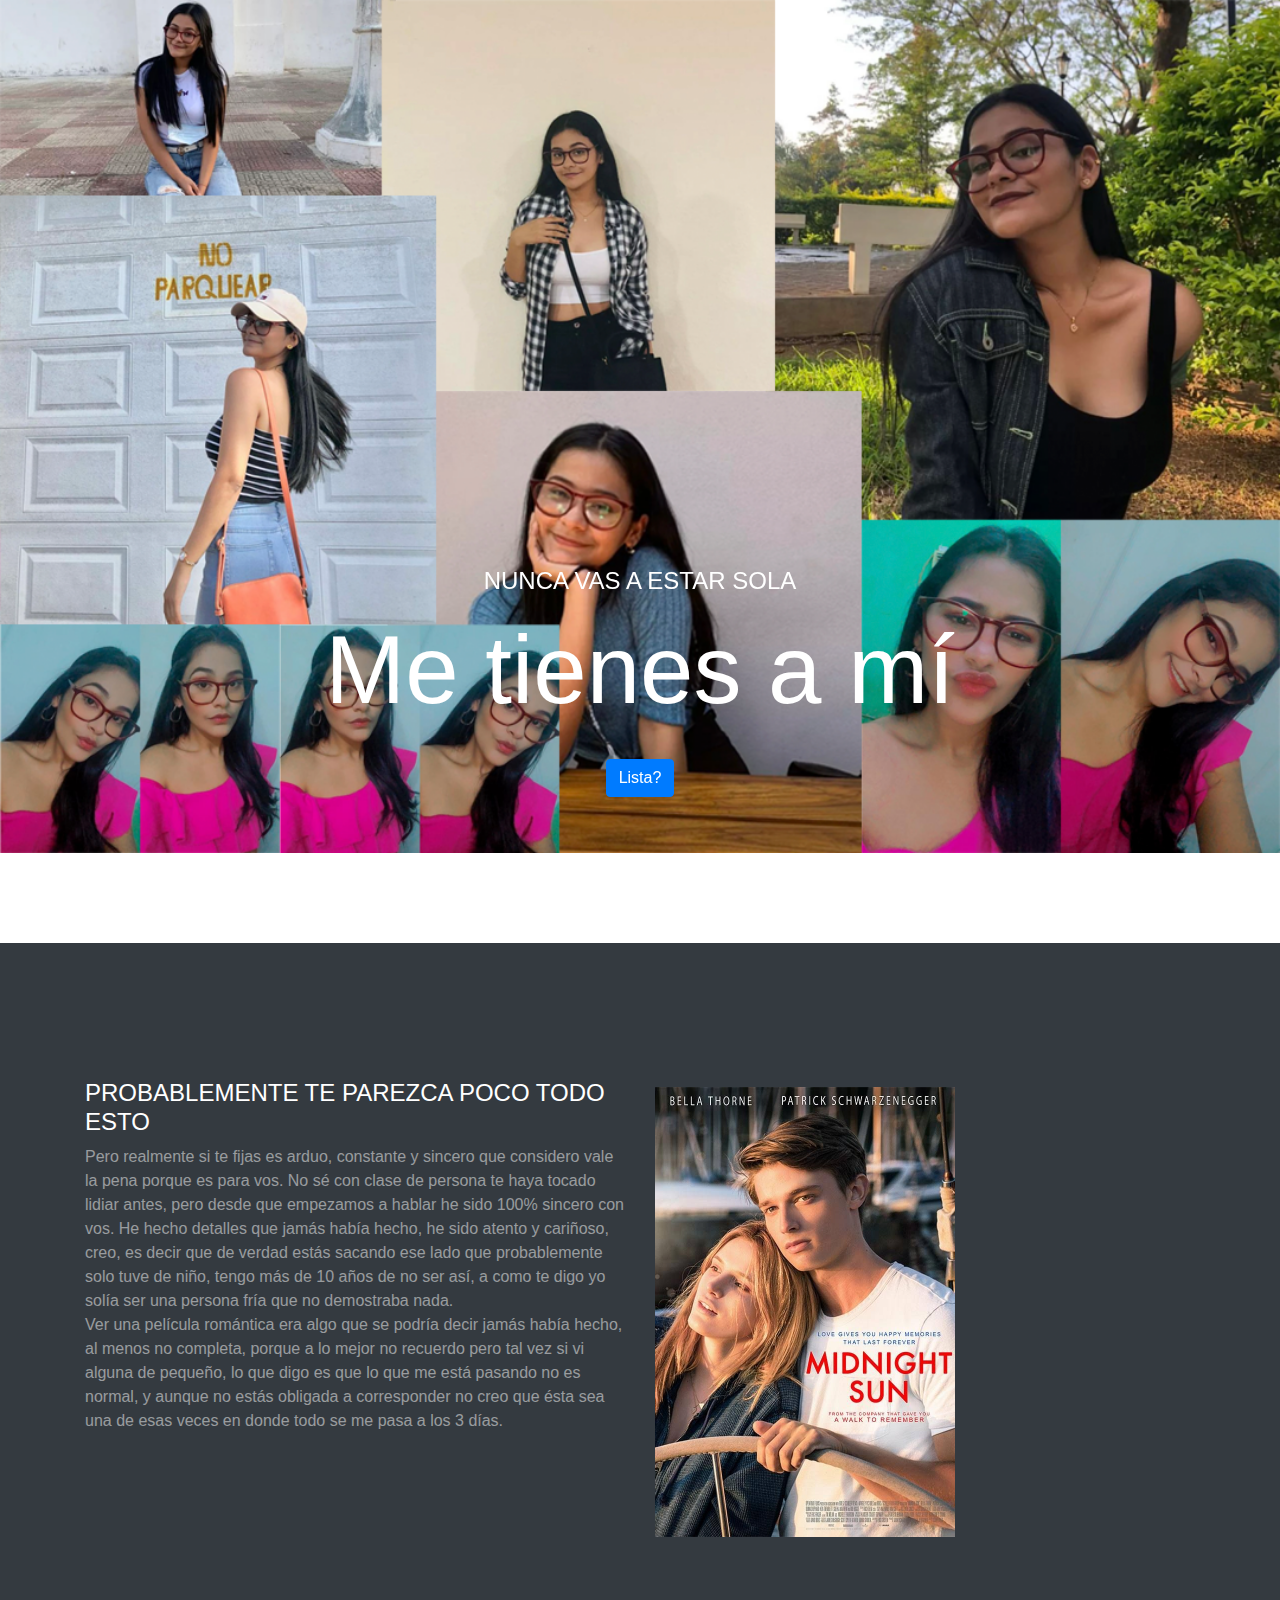
==== index.html @ 7e65a3c1 "armer1" ====
<!DOCTYPE html>
<html lang="en">
    <head>
        <meta charset="UTF-8">
        <meta http-equiv="X-UA-Compatible" content="IE=edge">
        <meta name="viewport" content="width=device-width, initial-scale=1.0">
        <link rel="stylesheet" href="style.css">
        <link rel="stylesheet"
            href="https://stackpath.bootstrapcdn.com/bootstrap/4.3.1/css/bootstrap.min.css"
            integrity="sha384-ggOyR0iXCbMQv3Xipma34MD+dH/1fQ784/j6cY/iJTQUOhcWr7x9JvoRxT2MZw1T"
            crossorigin="anonymous">
        <script src="https://code.jquery.com/jquery-3.3.1.slim.min.js"
            integrity="sha384-q8i/X+965DzO0rT7abK41JStQIAqVgRVzpbzo5smXKp4YfRvH+8abtTE1Pi6jizo"
            crossorigin="anonymous"></script>
        <script
            src="https://cdnjs.cloudflare.com/ajax/libs/popper.js/1.14.7/umd/popper.min.js"
            integrity="sha384-UO2eT0CpHqdSJQ6hJty5KVphtPhzWj9WO1clHTMGa3JDZwrnQq4sF86dIHNDz0W1"
            crossorigin="anonymous"></script>
        <script
            src="https://stackpath.bootstrapcdn.com/bootstrap/4.3.1/js/bootstrap.min.js"
            integrity="sha384-JjSmVgyd0p3pXB1rRibZUAYoIIy6OrQ6VrjIEaFf/nJGzIxFDsf4x0xIM+B07jRM"
            crossorigin="anonymous"></script>
        <title>Armer</title>
    </head>
    <body>
        
        <div class="container-fluid p-0" style="margin-bottom: 90px;">
            <div id="header-carousel" class="carousel slide"
                data-ride="carousel">
                <div class="carousel-inner">
                    <div class="carousel-item active">
                        <img class="w-100" src="img/wallpaper.png" alt="Image">
                        <div class="carousel-caption d-flex flex-column
                            align-items-center justify-content-center">
                            <div class="p-3" style="max-width: 900px;">
                                <h4 class="text-white text-uppercase mb-md-3">Nunca
                                    vas a estar sola</h4>
                                <h1 class="display-1 text-white mb-md-4">Me
                                    tienes a mí</h1>
                                <a href="top.html" class="btn btn-primary py-md-3px-md-5 mt-2"> Lista?</a>
                            </div>
                        </div>
                    </div>
             
            </div>

        </div>
        <div class="container-fluid position-relative overlay-top bg-dark text-white-50 py-5" style="margin-top: 90px;">
            <div class="container mt-5 pt-5">
                <div class="row">
                    <div class="col-md-6 mb-5">
                            <h4 class="mt-n2 text-uppercase text-white">Probablemente te parezca poco todo esto</h4>
                        <p class="m-0">
                            Pero realmente si te fijas es arduo, constante y sincero que considero vale la pena porque es para vos.
                            No sé con clase de persona te haya tocado lidiar antes, pero desde que empezamos a hablar he sido 100% sincero
                            con vos. He hecho detalles que jamás había hecho, he sido atento y cariñoso, creo, es decir que de verdad
                            estás sacando ese lado que probablemente solo tuve de niño, tengo más de 10 años de no ser así, a como te digo
                            yo solía ser una persona fría que no demostraba nada. <br>
                            Ver una película romántica era algo que se podría decir jamás había hecho, al menos no completa, porque a lo mejor no recuerdo
                            pero tal vez si vi alguna de pequeño, lo que digo es que lo que me está pasando no es normal, y aunque no estás obligada a corresponder
                            no creo que ésta sea una de esas veces en donde todo se me pasa a los 3 días.
                            <br>

                        </p>
                    </div>
                    <div class="col-md-6 mb-5">
                        <div class="w-100">
                            <img src="img/midnigth.jpg" alt="" style="width: 300px; height:auto;">
                        </div>
                    </div>
                </div>
            </div>
            
        </div>
    </body>
</html>
---- style.css ----
@import url('https://fonts.googleapis.com/css2?family=Kanit&display=swap');
.contenedor{
    position: relative;
    display: inline-block;
    text-align: center;
}
.texto-encima{
    position: absolute;
    top: 10px;
    left: 10px;
}
.centrado{
    position: absolute;
    top: 50%;
    left: 50%;
    transform: translate(-50%, -50%);
    color:white;
    font-family: 'Kanit', sans-serif;
    font-size: xx-large;
}
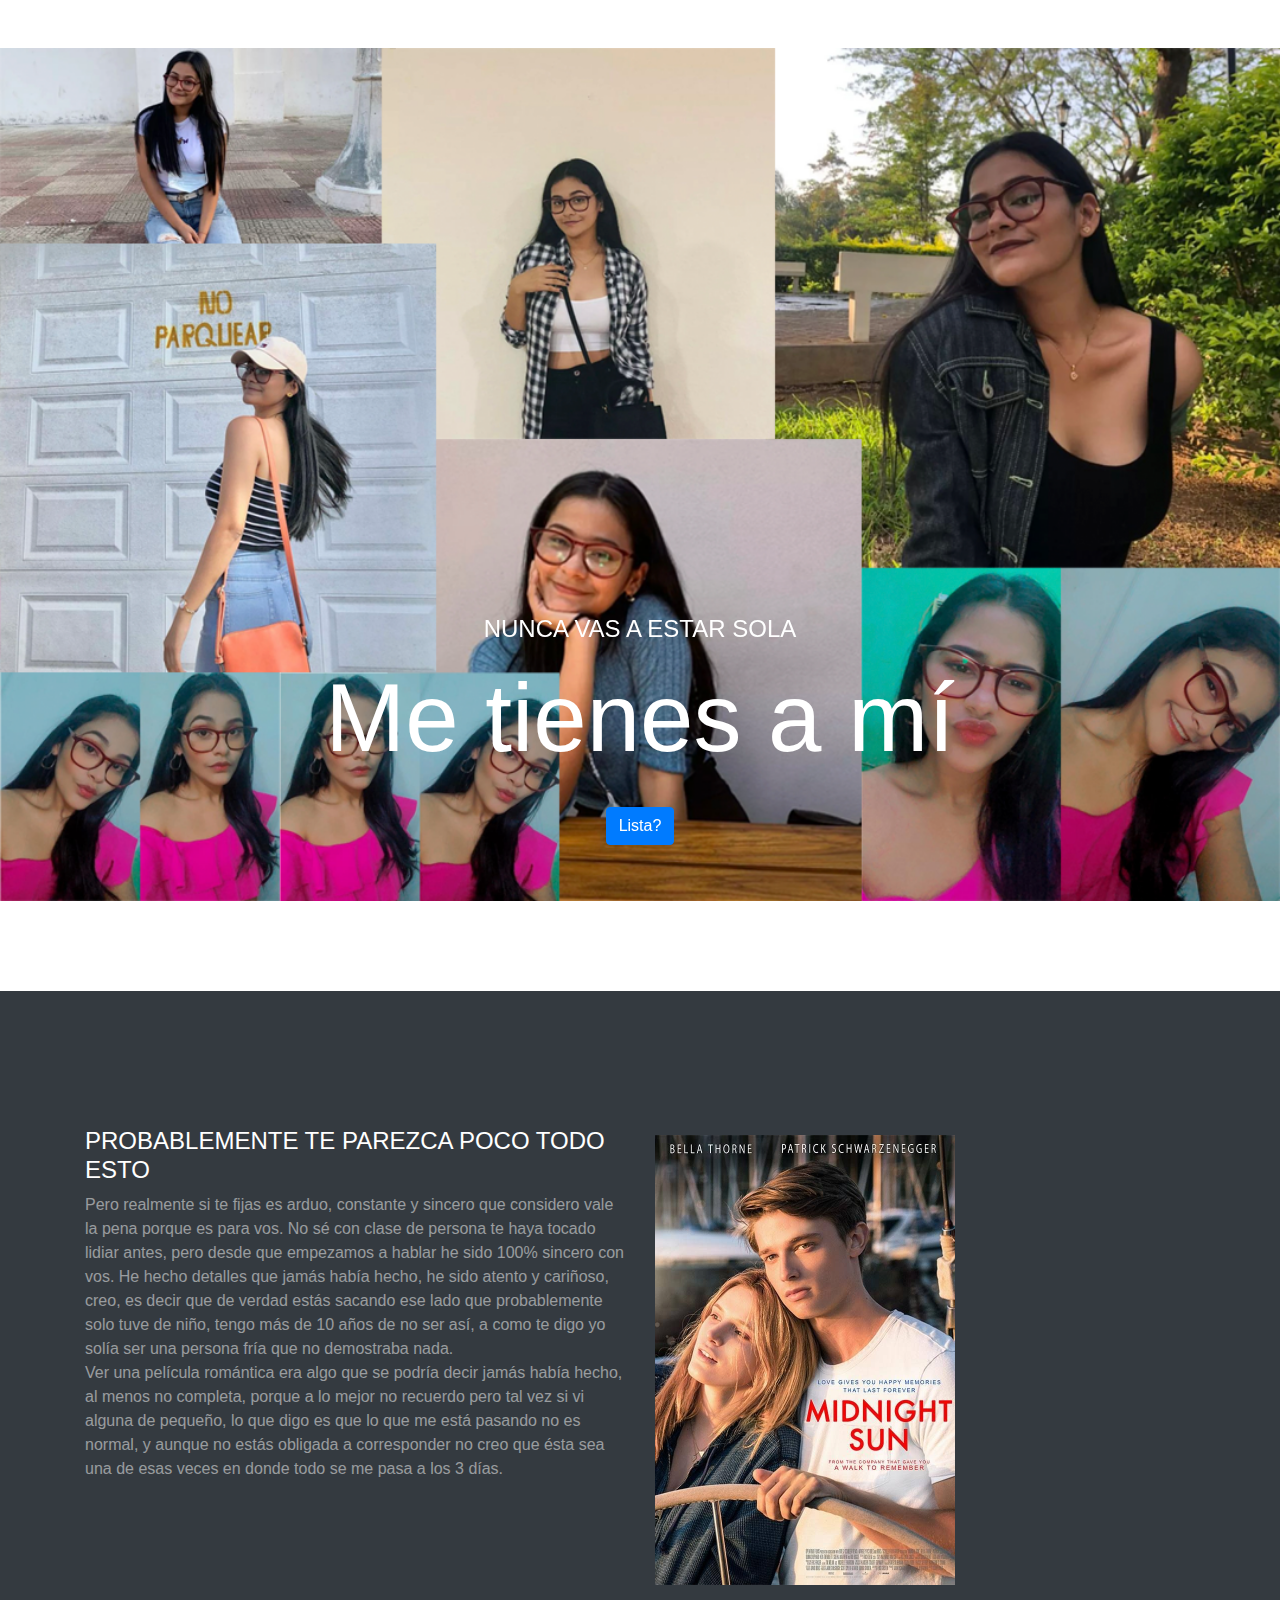
==== commit f104f81e: "Update index.html" ====
--- a/index.html
+++ b/index.html
@@ -23,7 +23,8 @@
         <title>Armer</title>
     </head>
     <body>
-        
+        <br>
+        <br>
         <div class="container-fluid p-0" style="margin-bottom: 90px;">
             <div id="header-carousel" class="carousel slide"
                 data-ride="carousel">
@@ -73,4 +74,4 @@
             
         </div>
     </body>
-</html>+</html>
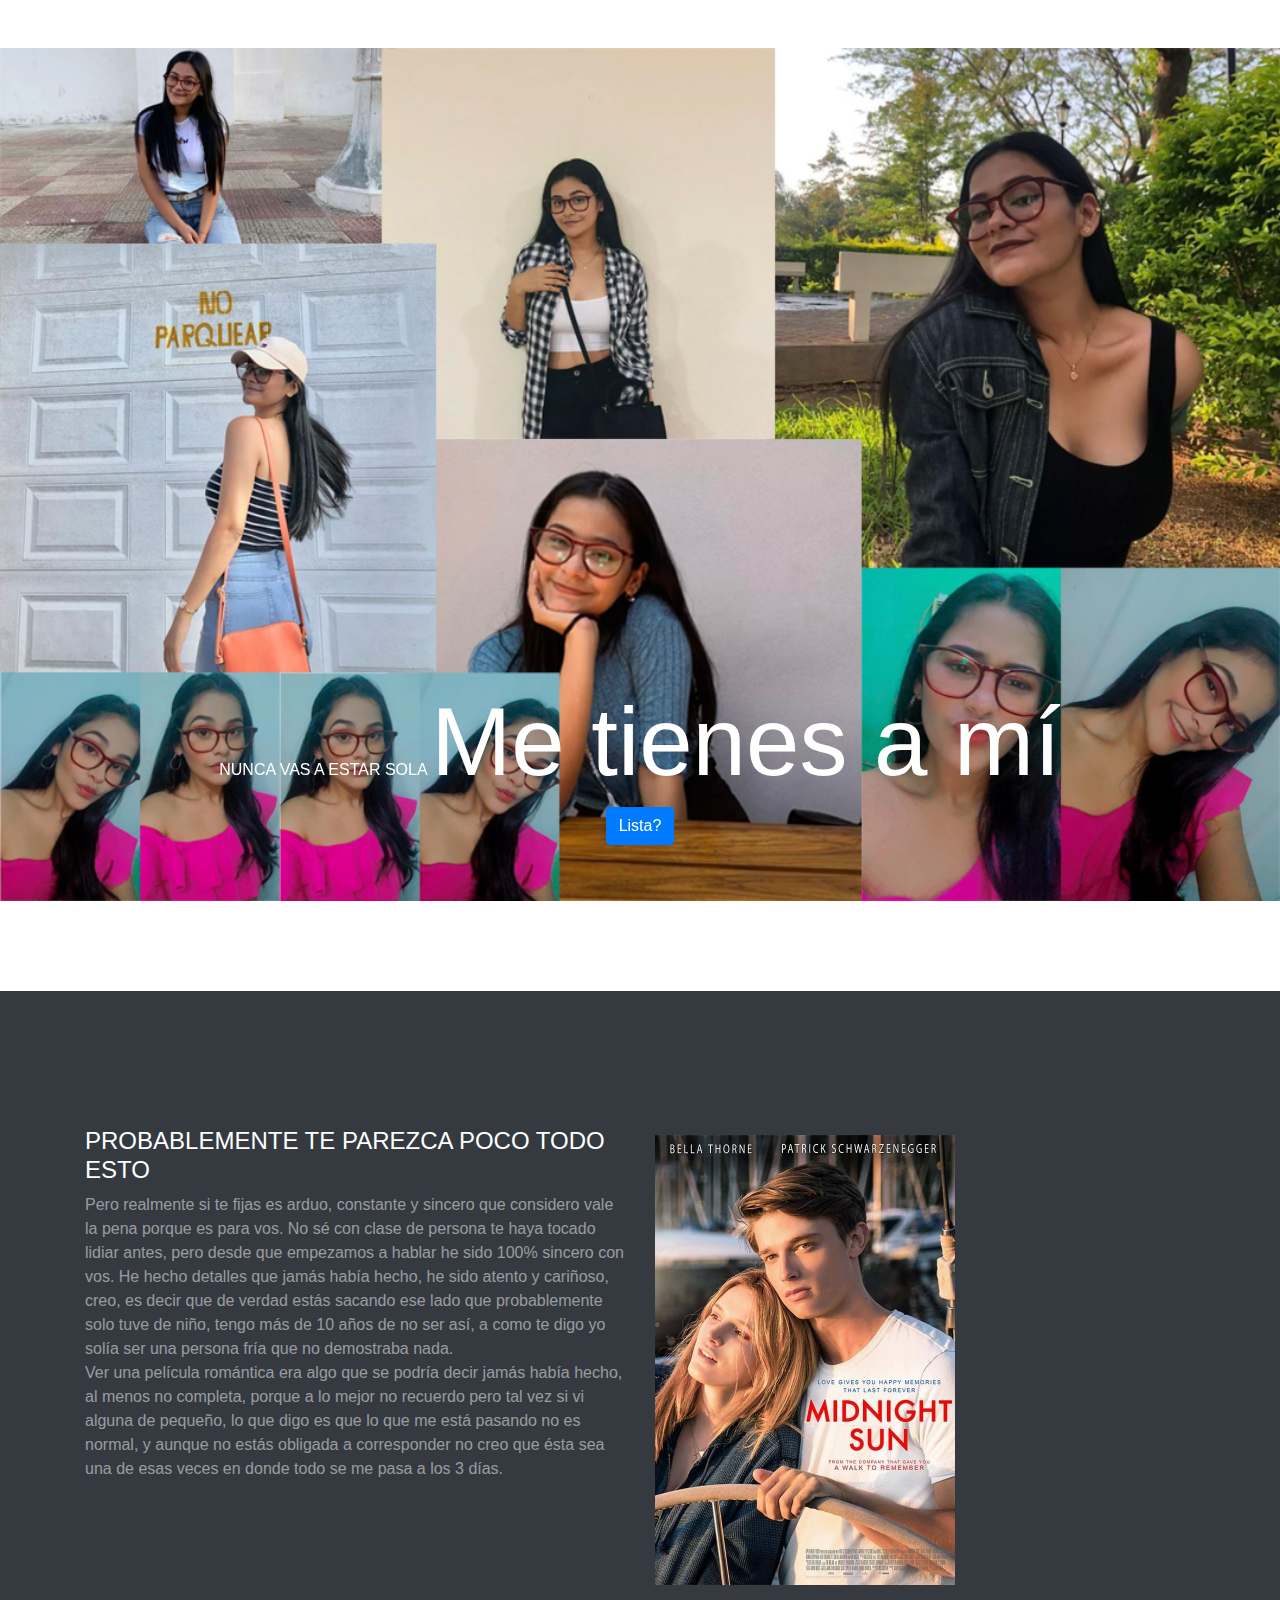
==== commit 7884a6ae: "Update index.html" ====
--- a/index.html
+++ b/index.html
@@ -34,10 +34,10 @@
                         <div class="carousel-caption d-flex flex-column
                             align-items-center justify-content-center">
                             <div class="p-3" style="max-width: 900px;">
-                                <h4 class="text-white text-uppercase mb-md-3">Nunca
-                                    vas a estar sola</h4>
-                                <h1 class="display-1 text-white mb-md-4">Me
-                                    tienes a mí</h1>
+                                <h10 class="text-white text-uppercase mb-md-3">Nunca
+                                    vas a estar sola</h10>
+                                <h8 class="display-1 text-white mb-md-4">Me
+                                    tienes a mí</h8>
                                 <a href="top.html" class="btn btn-primary py-md-3px-md-5 mt-2"> Lista?</a>
                             </div>
                         </div>
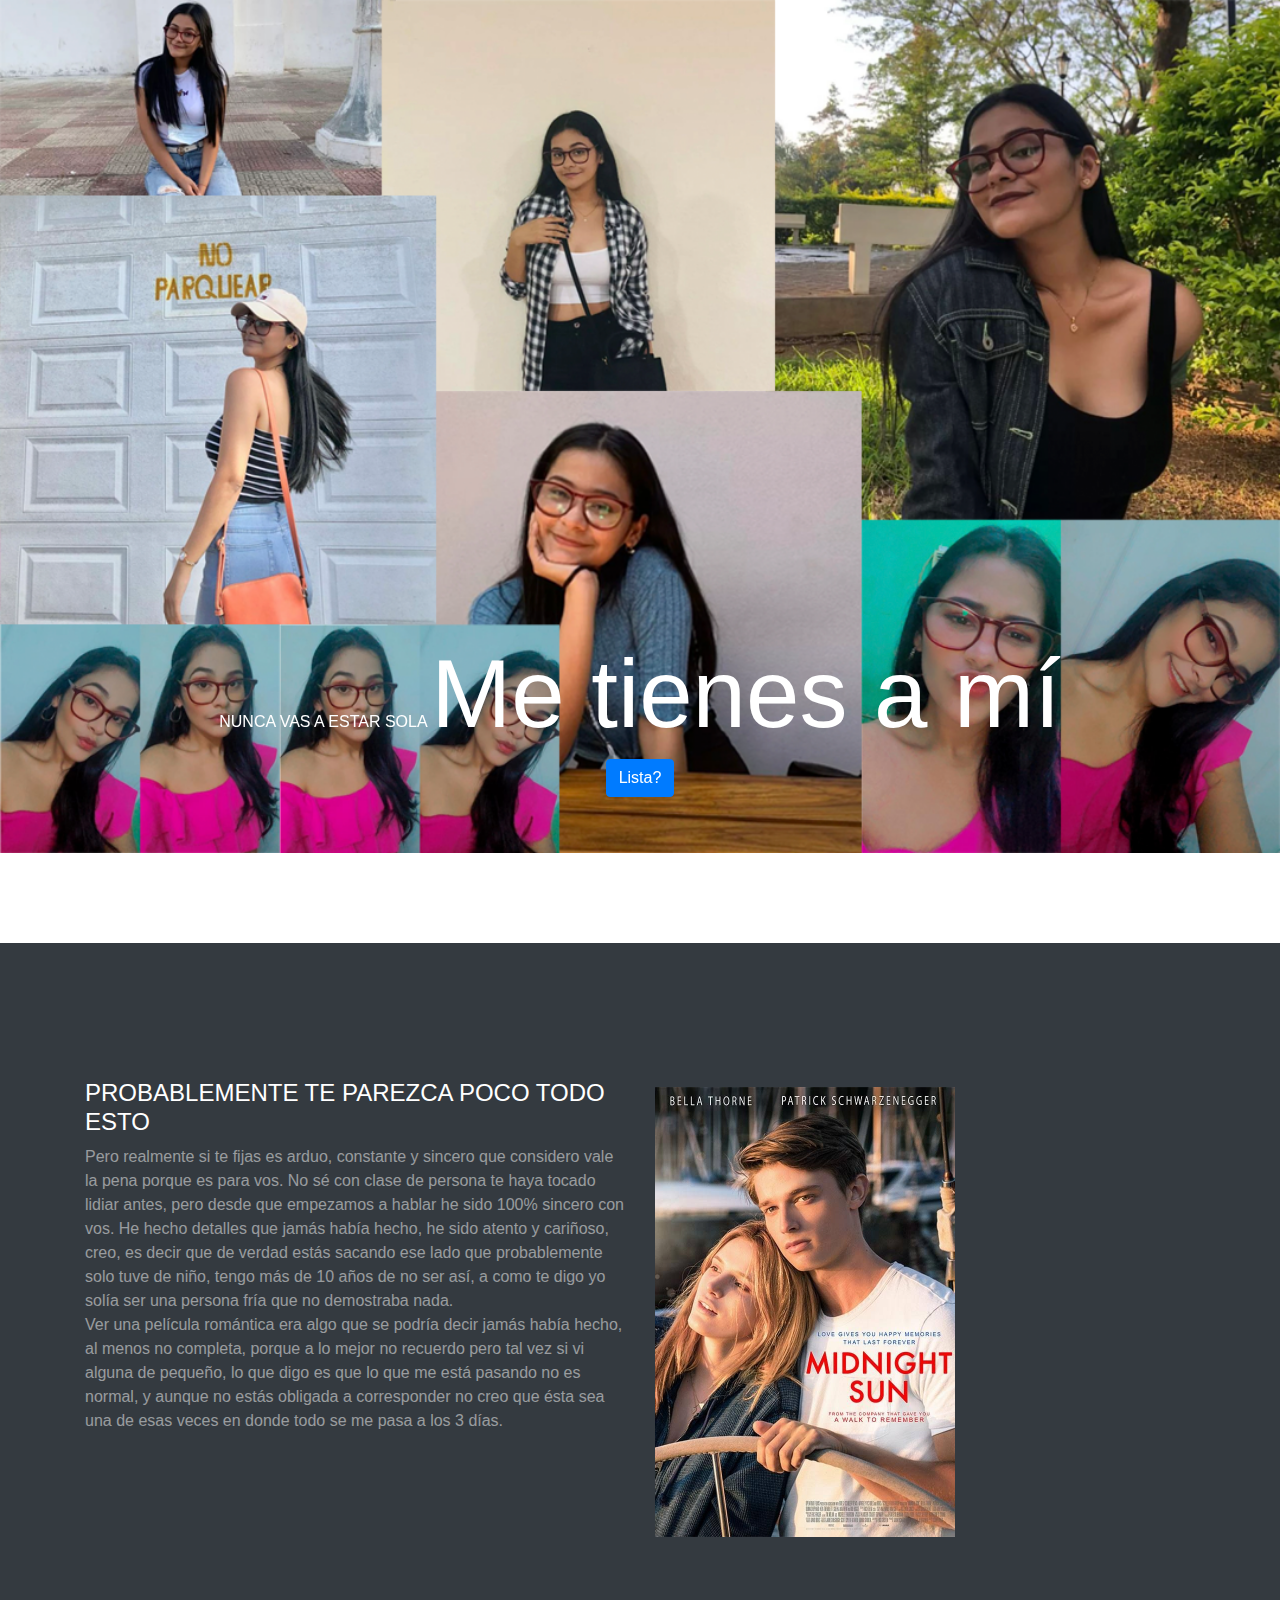
==== commit bad8e4af: "Update index.html" ====
--- a/index.html
+++ b/index.html
@@ -23,8 +23,6 @@
         <title>Armer</title>
     </head>
     <body>
-        <br>
-        <br>
         <div class="container-fluid p-0" style="margin-bottom: 90px;">
             <div id="header-carousel" class="carousel slide"
                 data-ride="carousel">
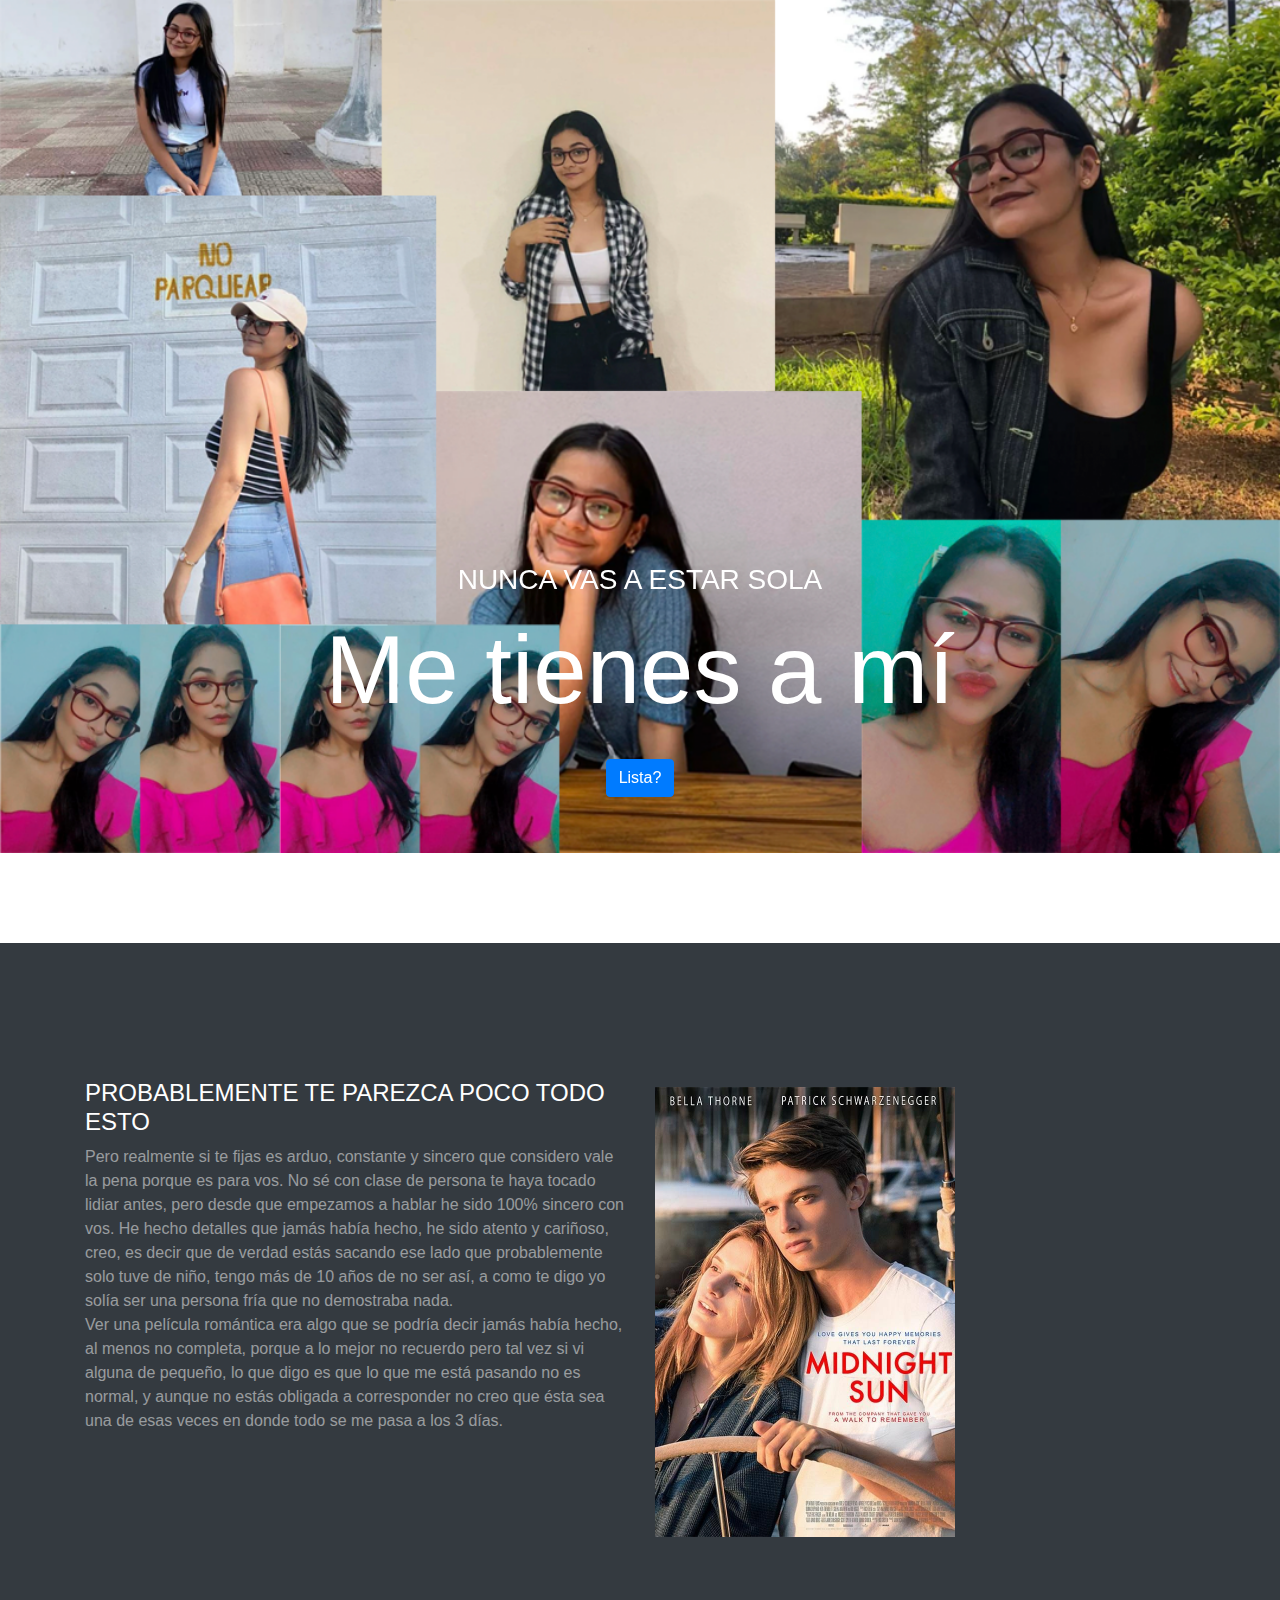
==== commit 6558e597: "Update index.html" ====
--- a/index.html
+++ b/index.html
@@ -32,10 +32,10 @@
                         <div class="carousel-caption d-flex flex-column
                             align-items-center justify-content-center">
                             <div class="p-3" style="max-width: 900px;">
-                                <h10 class="text-white text-uppercase mb-md-3">Nunca
-                                    vas a estar sola</h10>
-                                <h8 class="display-1 text-white mb-md-4">Me
-                                    tienes a mí</h8>
+                                <h3 class="text-white text-uppercase mb-md-3">Nunca
+                                    vas a estar sola</h3>
+                                <h1 class="display-1 text-white mb-md-4">Me
+                                    tienes a mí</h1>
                                 <a href="top.html" class="btn btn-primary py-md-3px-md-5 mt-2"> Lista?</a>
                             </div>
                         </div>
